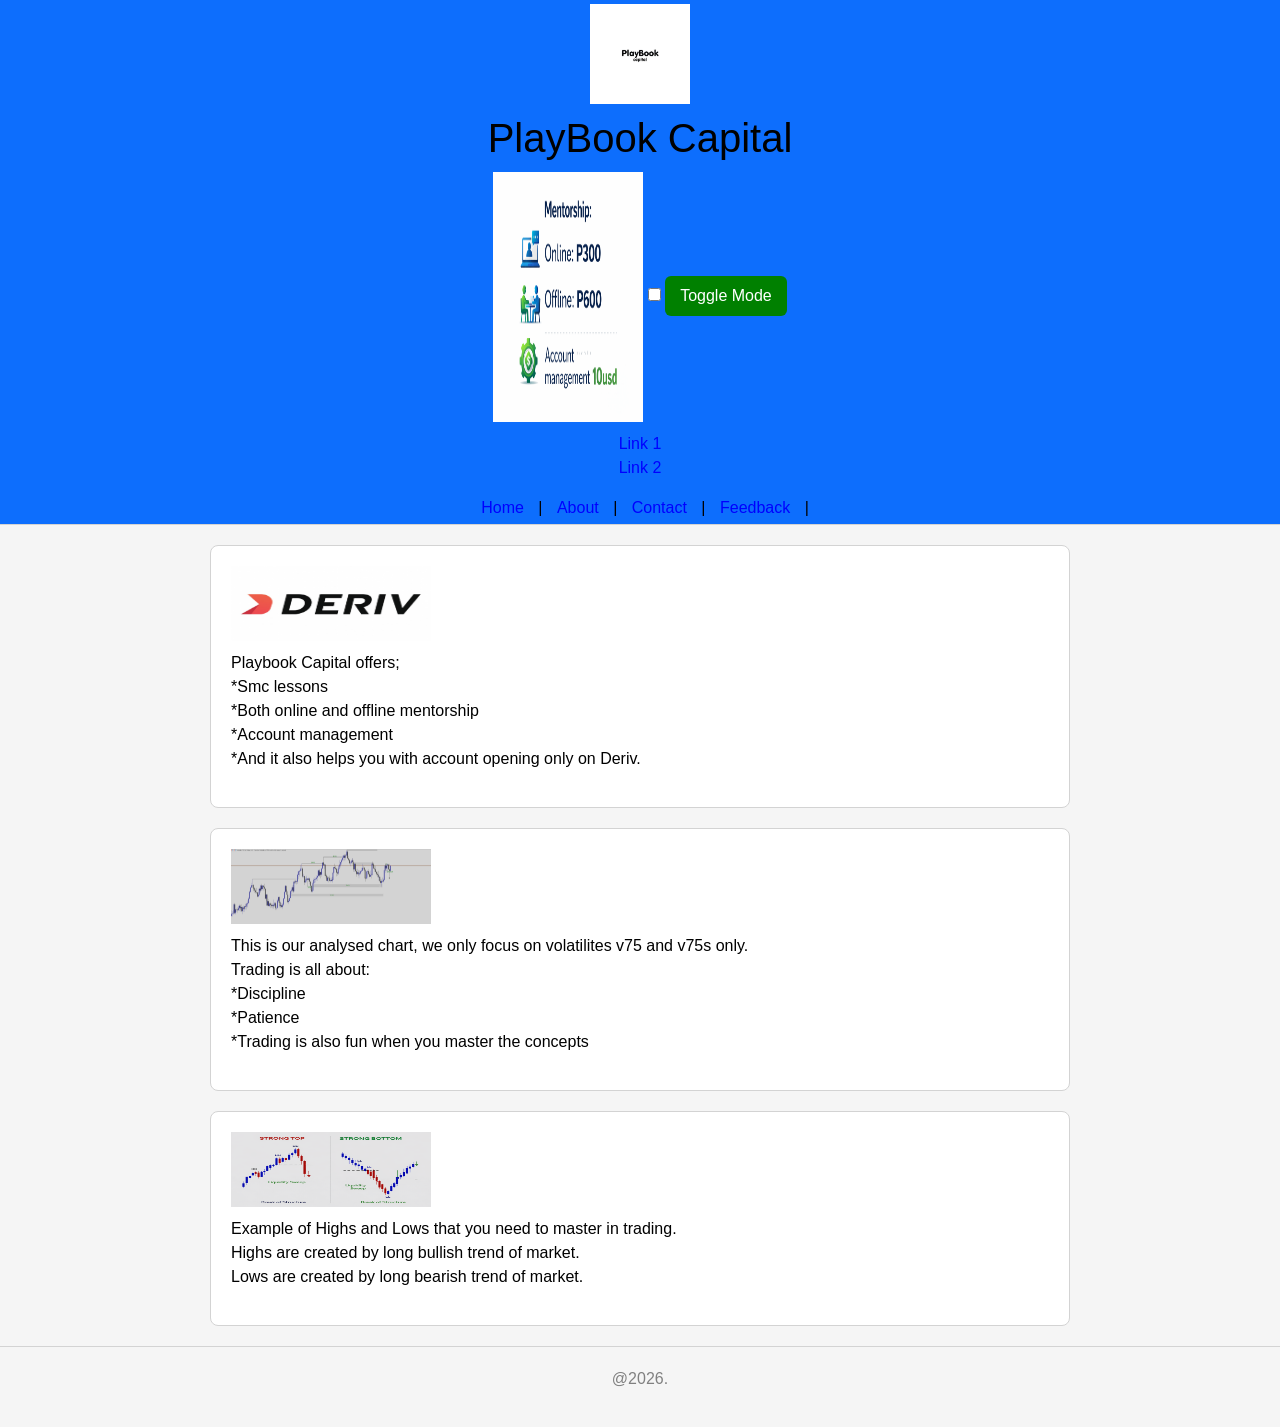
==== index.html @ a09574e9 "Add files via upload" ====
<!doctype html>
<html lang="eng">

<head>
<meta charset="UTF-8">

<meta name="viewport" content="width=device-width, initial-scale=1.0">

<link href="https://cdn.jsdelivr.net/npm/bootstrap@5.3.3/dist/css/bootstrap.min.css" rel="stylesheet">

<script src="https://cdn.jsdelivr.net/npm/bootstrap@5.3.3/dist/js/bootstrap.bundle.min.js"></script>

<link rel="stylesheet" href="style.css">

<title>Playbook Capital Web Page </title>

</head>

<body>

<header>

<div class="container-fluid p-1 bg-primary text-center">
    <img src="logo.jpeg" alt="logo" width="100px" height="100px" />
    <h1>PlayBook Capital</h1> 

    <img src="done.png" alt="done" width="150px" height="250px" />

    <label class="switch">
        <input type="checkbox" onclick="toggleMode()">
        <span class="slider"></span>
    </label>

    <button onclick="toggleMode()">Toggle Mode</button>



   

    <nav>
    <ul>
    <li><a href="https://join.deriv.com/?utm_source=bing&utm_medium=ppc-paid_search&utm_campaign=africa_tier1-lal-all-brand_keyword-0723-en-bing&msclkid=07c2a57f465816dfaf94cce6a8a9335b&utm_term=deriv&utm_content=brand_keyword">Link 1</a></li>

    <li><a href="https://www.facebook.com/TheRealPrinceOlaotse">Link 2</a></li>
    </ul>
    </nav>


    <nav>
    <a href="index.html">Home</a> |
    <a href="about.html">About</a> |
    <a href="contact.html">Contact</a> |
    <a href="feedback.html">Feedback</a> |
    </nav>

</div>
 </header>
<article>

<section>

<img src="DERIV.jpg" alt="DERIV" width="200px" height="75px">

<p>
Playbook Capital offers;<br>
*Smc lessons<br>
*Both online and offline mentorship<br>
*Account management<br>
*And it also helps you with account opening only on Deriv.
</p>

</section>

<section>

<img src="sample 2.jpeg" alt="sample 2" width="200px" height="75px" />

<p>
This is our analysed chart, we only focus on volatilites v75 and v75s only.<br>
Trading is all about:<br>
*Discipline <br>
*Patience <br>
*Trading is also fun when you master the concepts
</p>

</section>

<section>

<img src="high.png" alt="high" width="200px" height="75px" />

<p>
Example of Highs and Lows that you need to master in trading.<br>
Highs are created by long bullish trend of market.<br>
Lows are created by long bearish trend of market.
</p>

</section>

</article>

<aside>

</aside>

<div id="spacer"></div>

<footer>
<p>@2026.</p>
</footer>

<script>
function toggleMode() {
document.body.classList.toggle("dark-mode");
}
</script>

</body>
</html>
---- style.css ----
body{
background-color: whitesmoke;
font-family: Arial, Helvetica, sans-serif;
color: black;
margin:0;
}

header{
background-color: white;
border-bottom:1px solid lightgray;
}

.logo{
border-radius:50%;
text-align: ;
}

header h1{
margin:10px;
}

nav{
margin-top:10px;
}

nav a{
text-decoration:none;
color: blue;
margin:10px;
font-weight:500;
}

nav a:hover{
text-decoration:underline;
}

nav ul{
list-style:none;
padding:0;
}

section{
background-color:white;
border:1px solid lightgray;
border-radius:8px;
padding:20px;
margin:20px;
}

section img{
margin-bottom:10px;
}

article{
max-width:900px;
margin:auto;
}

aside{
text-align:center;
margin:20px;
}

footer{
text-align:center;
padding:20px;
color:gray;
border-top:1px solid lightgray;
}

.dark-mode{
background-color:black;
color:white;
}

.dark-mode section{
background-color:dimgray;
border:1px solid gray;
}

.dark-mode header{
background-color:dimgray;
}

.dark-mode footer{
border-top:1px solid gray;
}

button{
padding:8px 15px;
border:none;
border-radius:6px;
background-color:green;
color:white;
cursor:pointer;
}

button:hover{
background-color:darkgreen;
}

h2{
    text-align: center;
}
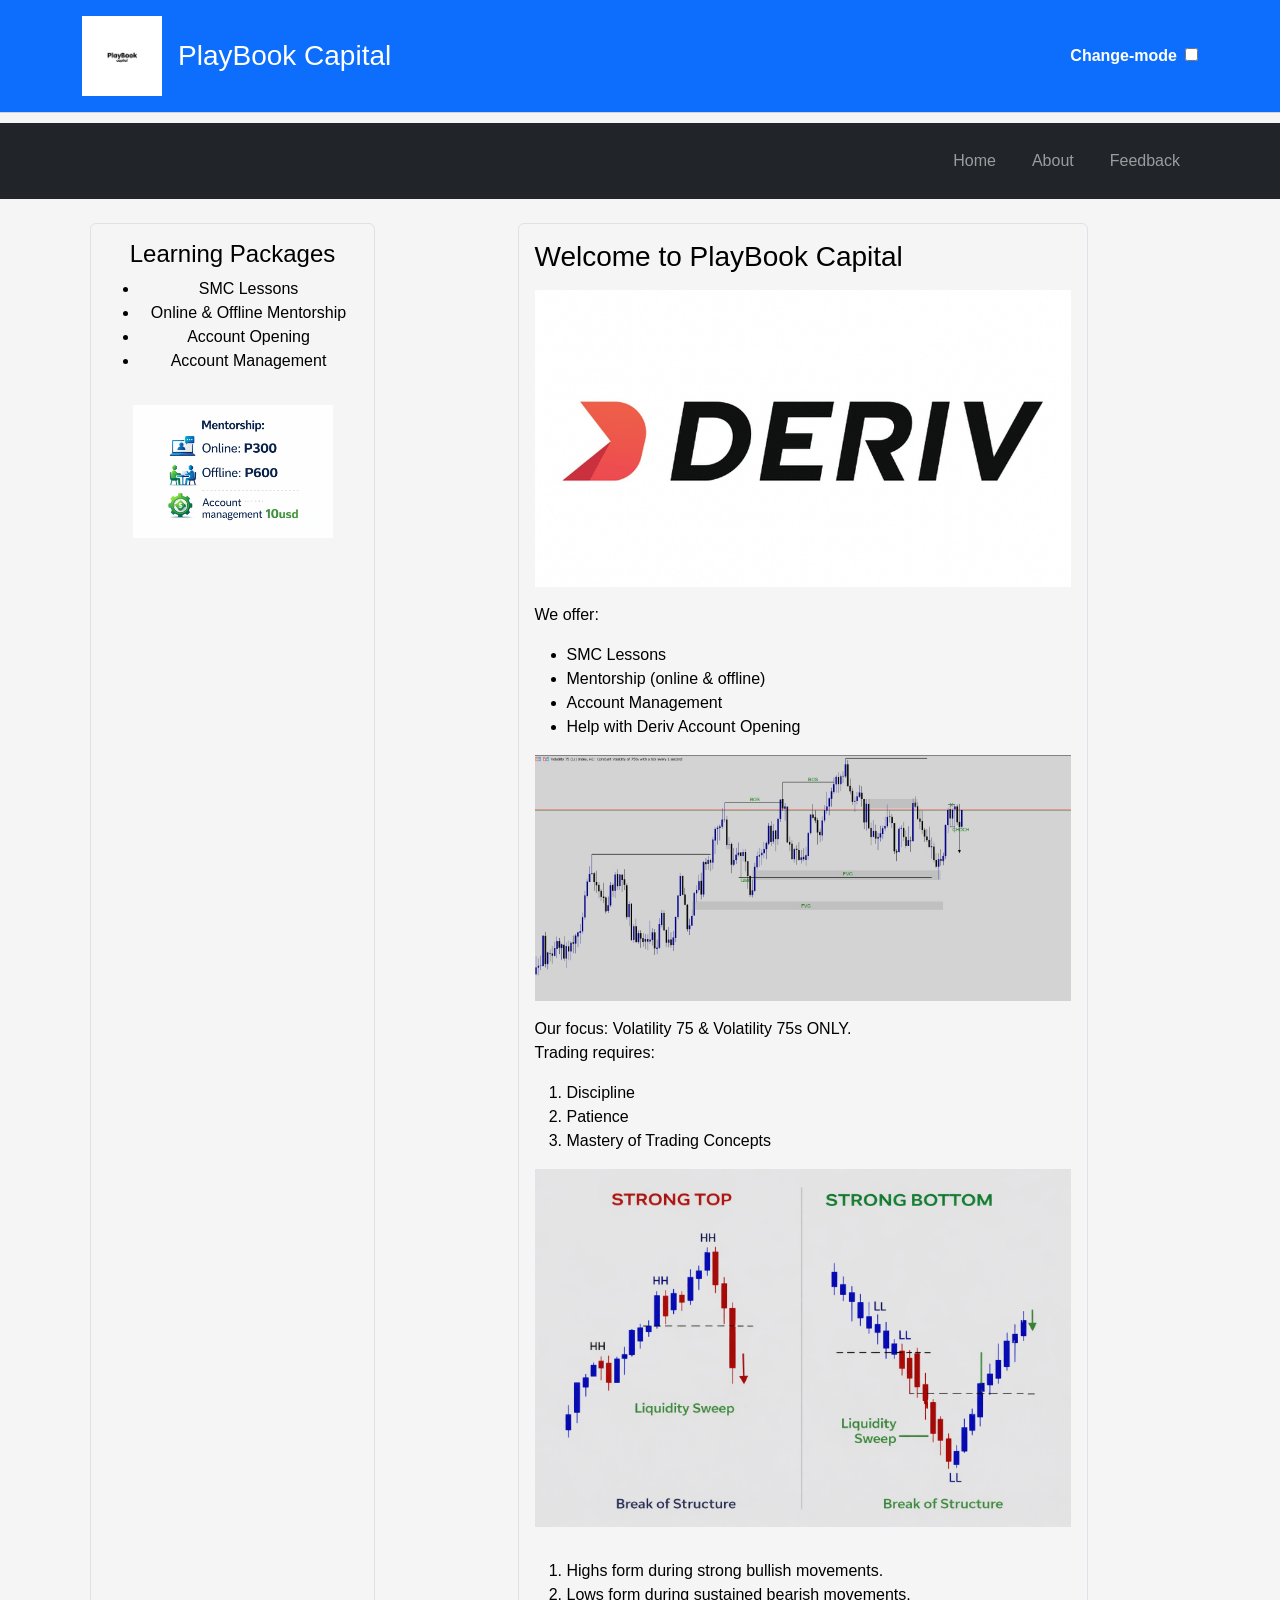
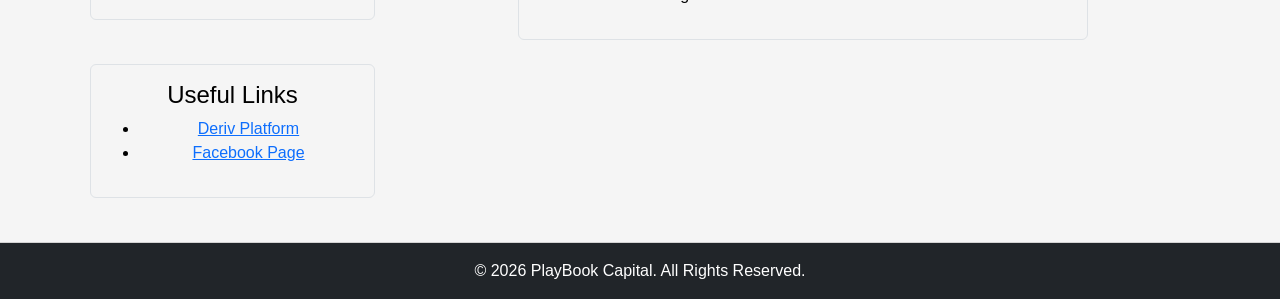
==== commit 81d44192: "index.html" ====
--- a/index.html
+++ b/index.html
@@ -1,119 +1,146 @@
-<!doctype html>
-<html lang="eng">
+<!DOCTYPE html>
+<html lang="en">
 
 <head>
-<meta charset="UTF-8">
+    <meta charset="UTF-8">
+    <meta name="viewport" content="width=device-width, initial-scale=1.0">
+    <title>PlayBook Capital</title>
 
-<meta name="viewport" content="width=device-width, initial-scale=1.0">
-
-<link href="https://cdn.jsdelivr.net/npm/bootstrap@5.3.3/dist/css/bootstrap.min.css" rel="stylesheet">
-
-<script src="https://cdn.jsdelivr.net/npm/bootstrap@5.3.3/dist/js/bootstrap.bundle.min.js"></script>
-
-<link rel="stylesheet" href="style.css">
-
-<title>Playbook Capital Web Page </title>
-
+    <link rel="stylesheet" href="https://cdn.jsdelivr.net/npm/bootstrap@5.3.3/dist/css/bootstrap.min.css">
+    <link rel="stylesheet" href="style.css">
+    <script src="https://cdn.jsdelivr.net/npm/bootstrap@5.3.3/dist/js/bootstrap.bundle.min.js"></script>
 </head>
 
 <body>
 
-<header>
+<header class="bg-primary text-white py-3">
+    <div class="container d-flex align-items-center justify-content-between">
 
-<div class="container-fluid p-1 bg-primary text-center">
-    <img src="logo.jpeg" alt="logo" width="100px" height="100px" />
-    <h1>PlayBook Capital</h1> 
+        <div class="d-flex align-items-center">
+            <img src="logo.jpeg" width="80" height="80">
+            <h1 class="ms-3 fs-3">PlayBook Capital</h1>
+        </div>
 
-    <img src="done.png" alt="done" width="150px" height="250px" />
+        <div class="d-flex align-items-center">
+            <span class="me-2 fw-bold">Change-mode</span>
+            <label class="switch">
+                <input type="checkbox" onclick="toggleMode()">
+                <span class="slider"></span>
+            </label>
+        </div>
 
-    <label class="switch">
-        <input type="checkbox" onclick="toggleMode()">
-        <span class="slider"></span>
-    </label>
+    </div>
+</header>
 
-    <button onclick="toggleMode()">Toggle Mode</button>
+<nav class="navbar navbar-expand-lg navbar-dark bg-dark">
+    <div class="container">
 
+        <button class="navbar-toggler" type="button" data-bs-toggle="collapse"
+            data-bs-target="#navbarNav">
+            <span class="navbar-toggler-icon"></span>
+        </button>
 
+        <div id="navbarNav" class="collapse navbar-collapse">
+            <ul class="navbar-nav ms-auto">
 
-   
+                <li class="nav-item">
+                    <a class="nav-link" href="index.html">Home</a>
+                </li>
 
-    <nav>
-    <ul>
-    <li><a href="https://join.deriv.com/?utm_source=bing&utm_medium=ppc-paid_search&utm_campaign=africa_tier1-lal-all-brand_keyword-0723-en-bing&msclkid=07c2a57f465816dfaf94cce6a8a9335b&utm_term=deriv&utm_content=brand_keyword">Link 1</a></li>
+                <li class="nav-item">
+                    <a class="nav-link" href="about.html">About</a>
+                </li>
 
-    <li><a href="https://www.facebook.com/TheRealPrinceOlaotse">Link 2</a></li>
-    </ul>
-    </nav>
+                <li class="nav-item">
+                    <a class="nav-link" href="feedback.html">Feedback</a>
+                </li>
 
+            </ul>
+        </div>
 
-    <nav>
-    <a href="index.html">Home</a> |
-    <a href="about.html">About</a> |
-    <a href="contact.html">Contact</a> |
-    <a href="feedback.html">Feedback</a> |
-    </nav>
+    </div>
+</nav>
 
-</div>
- </header>
-<article>
+<main class="container my-4">
 
-<section>
+    <div class="row g-4">
 
-<img src="DERIV.jpg" alt="DERIV" width="200px" height="75px">
+        
+        <aside class="col-md-3 p-3 border rounded">
+            <h4>Learning Packages</h4>
+            <ul>
+                <li>SMC Lessons</li>
+                <li>Online & Offline Mentorship</li>
+                <li>Account Opening</li>
+                <li>Account Management</li>
+            </ul>
 
-<p>
-Playbook Capital offers;<br>
-*Smc lessons<br>
-*Both online and offline mentorship<br>
-*Account management<br>
-*And it also helps you with account opening only on Deriv.
-</p>
+            <img src="done.png" class="img-fluid mt-3" width="200">
+        </aside>
 
-</section>
+      
+        <article class="col-md-6 p-3 border rounded">
 
-<section>
+            <h3 class="mb-3">Welcome to PlayBook Capital</h3>
 
-<img src="sample 2.jpeg" alt="sample 2" width="200px" height="75px" />
+            <img src="DERIV.jpg" class="img-fluid mb-3">
 
-<p>
-This is our analysed chart, we only focus on volatilites v75 and v75s only.<br>
-Trading is all about:<br>
-*Discipline <br>
-*Patience <br>
-*Trading is also fun when you master the concepts
-</p>
+            <p>
+                We offer:<br>
+				<ul>
+					<li>SMC Lessons<br></li>
+					<li>Mentorship (online & offline)<br></li>
+					<li>Account Management<br></li>
+					<li>Help with Deriv Account Opening</li>
+				</ul>
+				
+			</p>
 
-</section>
+            <img src="sample 2.jpeg" class="img-fluid mb-3">
 
-<section>
+            <p>
+			
+                Our focus: Volatility 75 & Volatility 75s ONLY.<br>
+			   Trading requires:<br>
+                <ol> 
+					<li>Discipline<br></li>
+					<li>Patience<br></li>
+					<li>Mastery of Trading Concepts</li>
+				</ol>
+            </p>
 
-<img src="high.png" alt="high" width="200px" height="75px" />
+            <img src="high.png" class="img-fluid mb-3">
 
-<p>
-Example of Highs and Lows that you need to master in trading.<br>
-Highs are created by long bullish trend of market.<br>
-Lows are created by long bearish trend of market.
-</p>
+            <p>
+				<ol>
+                <li>Highs form during strong bullish movements.<br></li>
+                <li>Lows form during sustained bearish movements.</li>
+				</>
+            </p>
 
-</section>
+        </article>
 
-</article>
+        
+        <aside class="col-md-3 p-3 border rounded">
+            <h4>Useful Links</h4>
+            <ul>
+                <li><a href="https://join.deriv.com/">Deriv Platform</a></li>
+                <li><a href="https://www.facebook.com/TheRealPrinceOlaotse">Facebook Page</a></li>
+            </ul>
+        </aside>
 
-<aside>
+    </div>
+</main>
 
-</aside>
-
-<div id="spacer"></div>
-
-<footer>
-<p>@2026.</p>
+<footer class="text-center bg-dark text-white py-3 mt-4">
+    © 2026 PlayBook Capital. All Rights Reserved.
 </footer>
 
 <script>
-function toggleMode() {
-document.body.classList.toggle("dark-mode");
-}
+    function toggleMode() {
+        document.body.classList.toggle("dark-mode");
+    }
 </script>
 
 </body>
-</html>+</html>
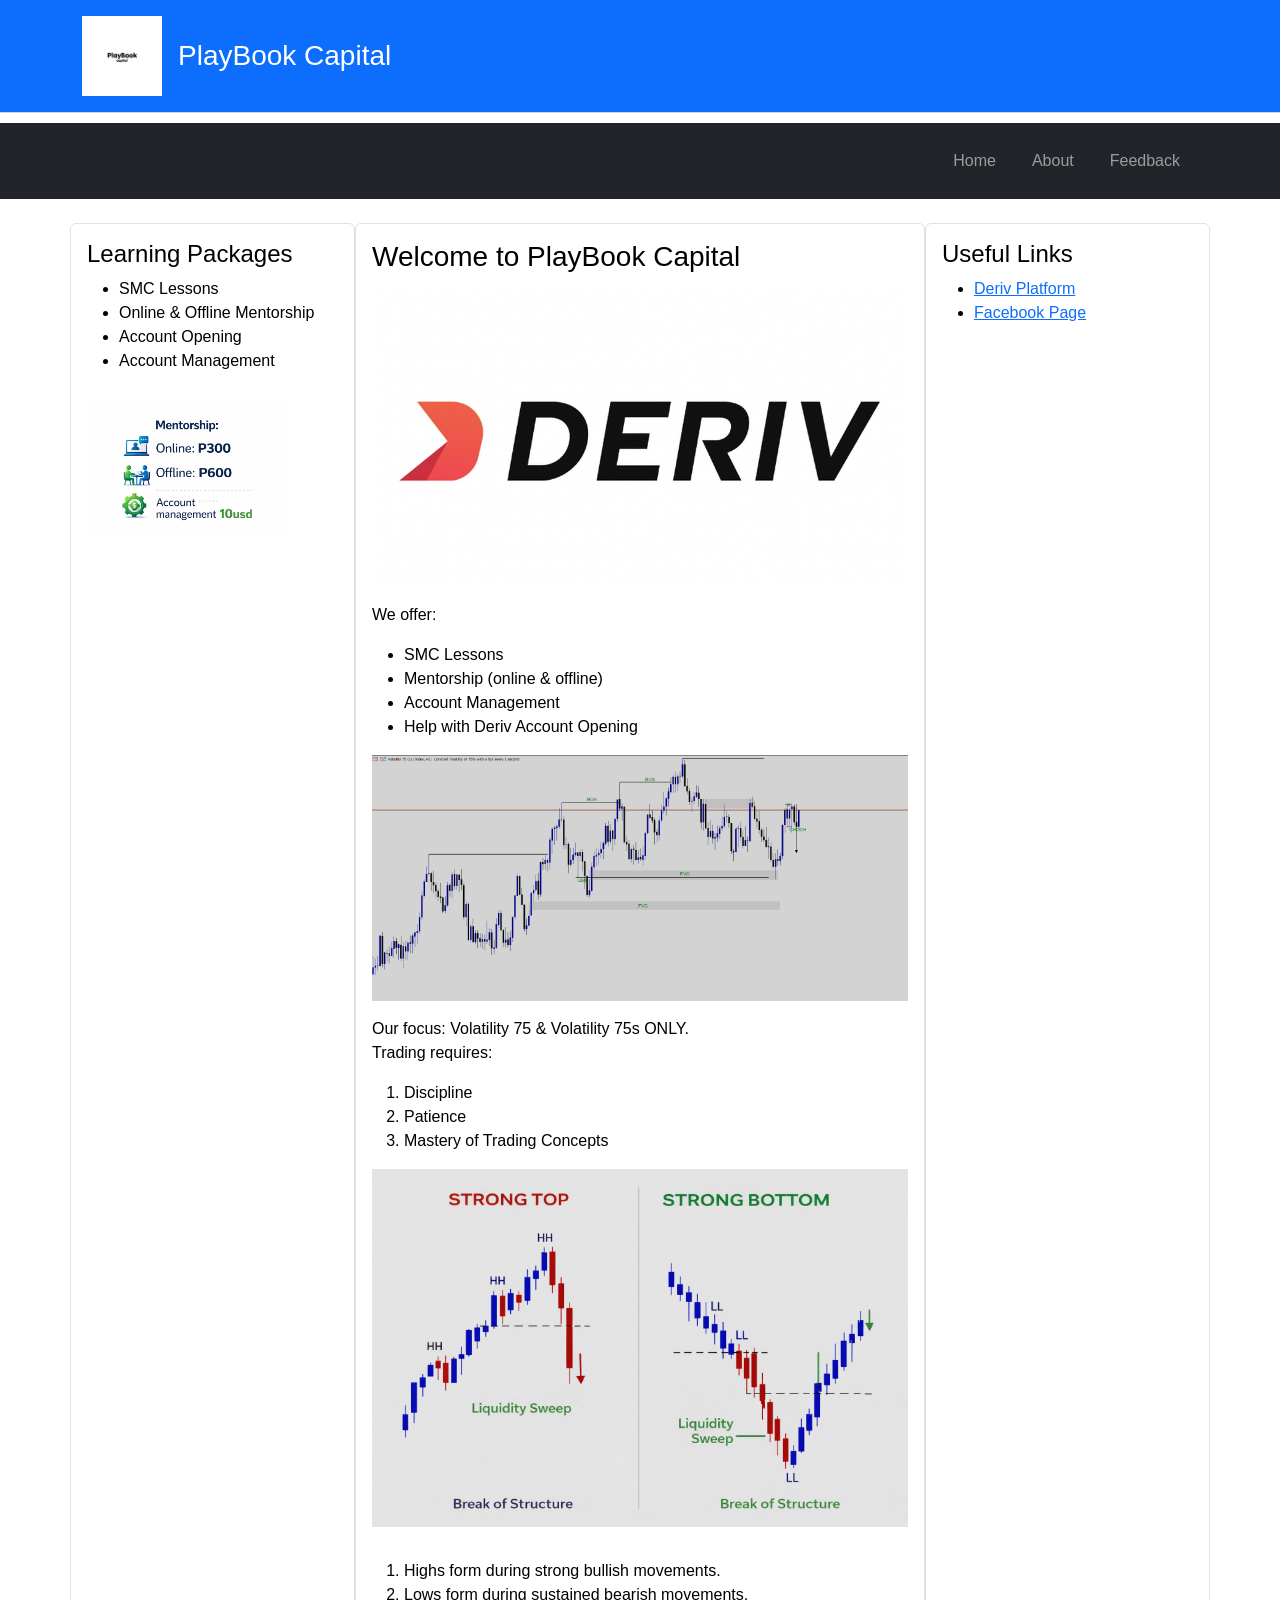
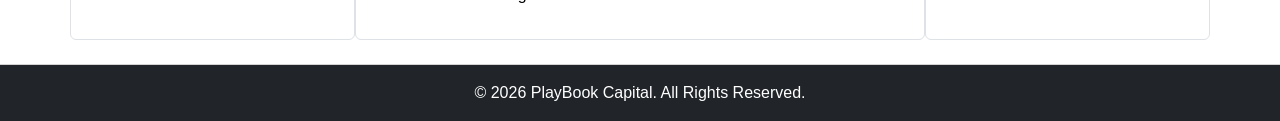
==== commit 040ee64c: "index.html" ====
--- a/index.html
+++ b/index.html
@@ -19,14 +19,6 @@
         <div class="d-flex align-items-center">
             <img src="logo.jpeg" width="80" height="80">
             <h1 class="ms-3 fs-3">PlayBook Capital</h1>
-        </div>
-
-        <div class="d-flex align-items-center">
-            <span class="me-2 fw-bold">Change-mode</span>
-            <label class="switch">
-                <input type="checkbox" onclick="toggleMode()">
-                <span class="slider"></span>
-            </label>
         </div>
 
     </div>
@@ -135,12 +127,5 @@
 <footer class="text-center bg-dark text-white py-3 mt-4">
     © 2026 PlayBook Capital. All Rights Reserved.
 </footer>
-
-<script>
-    function toggleMode() {
-        document.body.classList.toggle("dark-mode");
-    }
-</script>
-
 </body>
 </html>
--- a/style.css
+++ b/style.css
@@ -1,105 +1,103 @@
-
-body{
-background-color: whitesmoke;
-font-family: Arial, Helvetica, sans-serif;
-color: black;
-margin:0;
+body {
+    background-color: white;
+    font-family: Arial, sans-serif;
+    color: black;
+    margin: 0;
 }
 
-header{
-background-color: white;
-border-bottom:1px solid lightgray;
+header {
+    background-color: white;
+    border-bottom: 1px solid lightgray;
 }
 
-.logo{
-border-radius:50%;
-text-align: ;
+header h1, h2 {
+    margin: 10px;
+    text-align: center;
 }
 
-header h1{
-margin:10px;
+nav {
+    margin-top: 10px;
+    text-align: center;
 }
 
-nav{
-margin-top:10px;
+nav a {
+    text-decoration: none;
+    color: blue;
+    margin: 10px;
+    font-weight: 500;
 }
 
-nav a{
-text-decoration:none;
-color: blue;
-margin:10px;
-font-weight:500;
+nav a:hover {
+    text-decoration: underline;
 }
 
-nav a:hover{
-text-decoration:underline;
+article {
+    width: 100%;
 }
 
-nav ul{
-list-style:none;
-padding:0;
+section {
+    background-color: white;
+    border: 1px solid lightgray;
+    border-radius: 8px;
+    padding: 20px;
+    margin: 20px 0;
 }
 
-section{
-background-color:white;
-border:1px solid lightgray;
-border-radius:8px;
-padding:20px;
-margin:20px;
+section img {
+    margin-bottom: 10px;
 }
 
-section img{
-margin-bottom:10px;
+aside {
+    padding: 15px;
+    border: 1px solid lightgray;
+    border-radius: 8px;
+    background-color: white
 }
 
-article{
-max-width:900px;
-margin:auto;
+
+footer {
+    text-align: center;
+    padding: 20px;
+    color: gray;
+    border-top: 1px solid lightgray;
 }
 
-aside{
-text-align:center;
-margin:20px;
+.slider {
+    position: absolute;
+    cursor: pointer;
+    top: 0;
+    left: 0;
+    right: 0;
+    bottom: 0;
+    background-color: gray;
+    border-radius: 24px;
 }
 
-footer{
-text-align:center;
-padding:20px;
-color:gray;
-border-top:1px solid lightgray;
+.slider:before {
+    position: absolute;
+    content: "";
+    height: 18px;
+    width: 18px;
+    left: 3px;
+    bottom: 3px;
+    background-color: white;
+    border-radius: 50%;
+    transition: .4s;
 }
 
-.dark-mode{
-background-color:black;
-color:white;
+input:checked + .slider {
+    background-color: green;
 }
 
-.dark-mode section{
-background-color:dimgray;
-border:1px solid gray;
+input:checked + .slider:before {
+    transform: translateX(26px);
 }
 
-.dark-mode header{
-background-color:dimgray;
+.about .box {
+  background: #ffffff;
+  border-left: 6px solid #4CAF50;
+  padding: 15px;
+  margin-bottom: 15px;
+  border-radius: 10px;
+  box-shadow: 0 3px 6px rgba(0,0,0,0.1);
 }
-
-.dark-mode footer{
-border-top:1px solid gray;
-}
-
-button{
-padding:8px 15px;
-border:none;
-border-radius:6px;
-background-color:green;
-color:white;
-cursor:pointer;
-}
-
-button:hover{
-background-color:darkgreen;
-}
-
-h2{
-    text-align: center;
-}
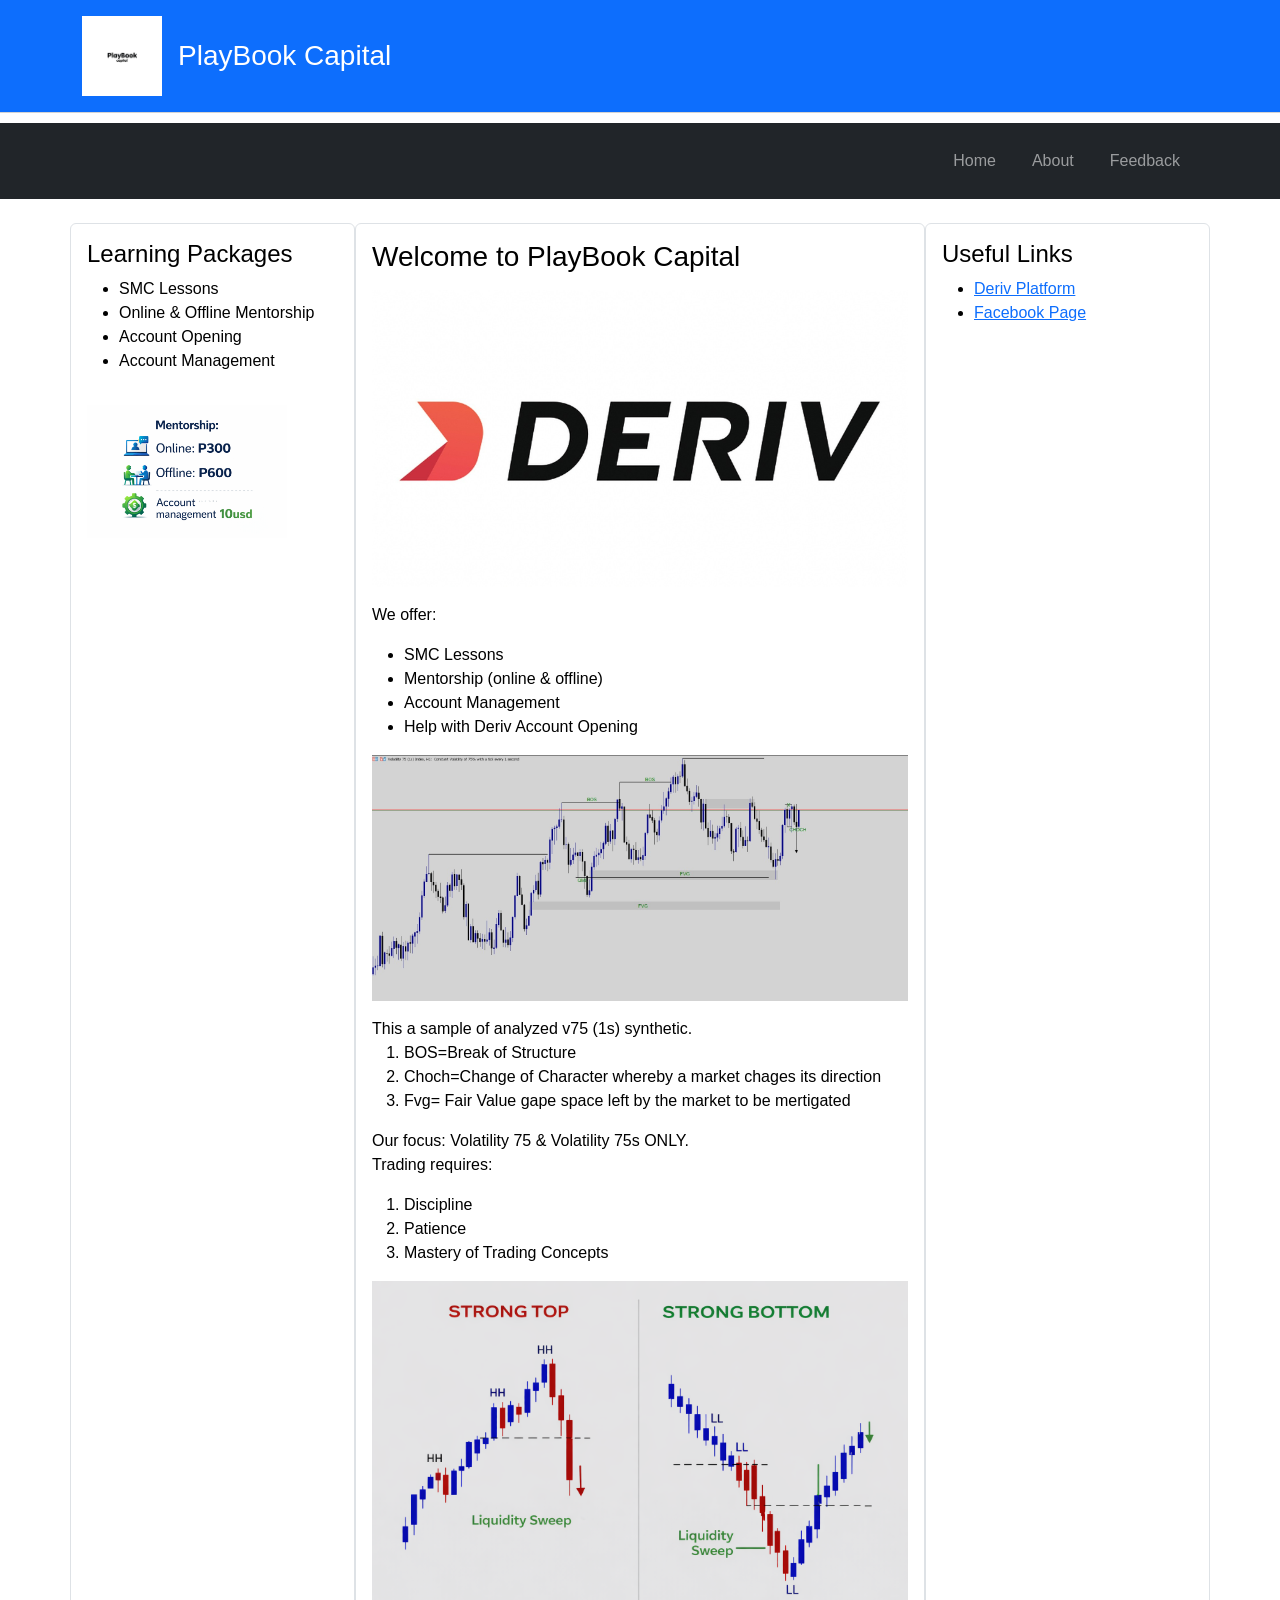
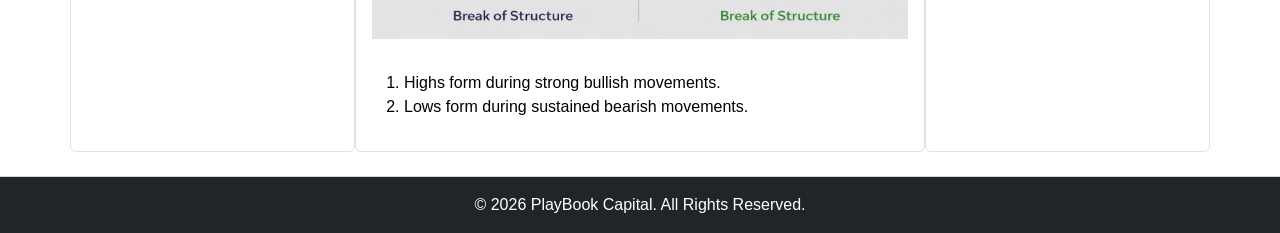
==== commit eaf14fce: "index.html" ====
--- a/index.html
+++ b/index.html
@@ -89,6 +89,12 @@
 			</p>
 
             <img src="sample 2.jpeg" class="img-fluid mb-3">
+			This a sample of analyzed v75 (1s) synthetic.<br>
+			<ol>
+				<li>BOS=Break of Structure</li>
+				<li>Choch=Change of Character whereby a market chages its direction</li>
+				<li>Fvg= Fair Value gape space left by the market to be mertigated</li>
+			</ol>
 
             <p>
 			
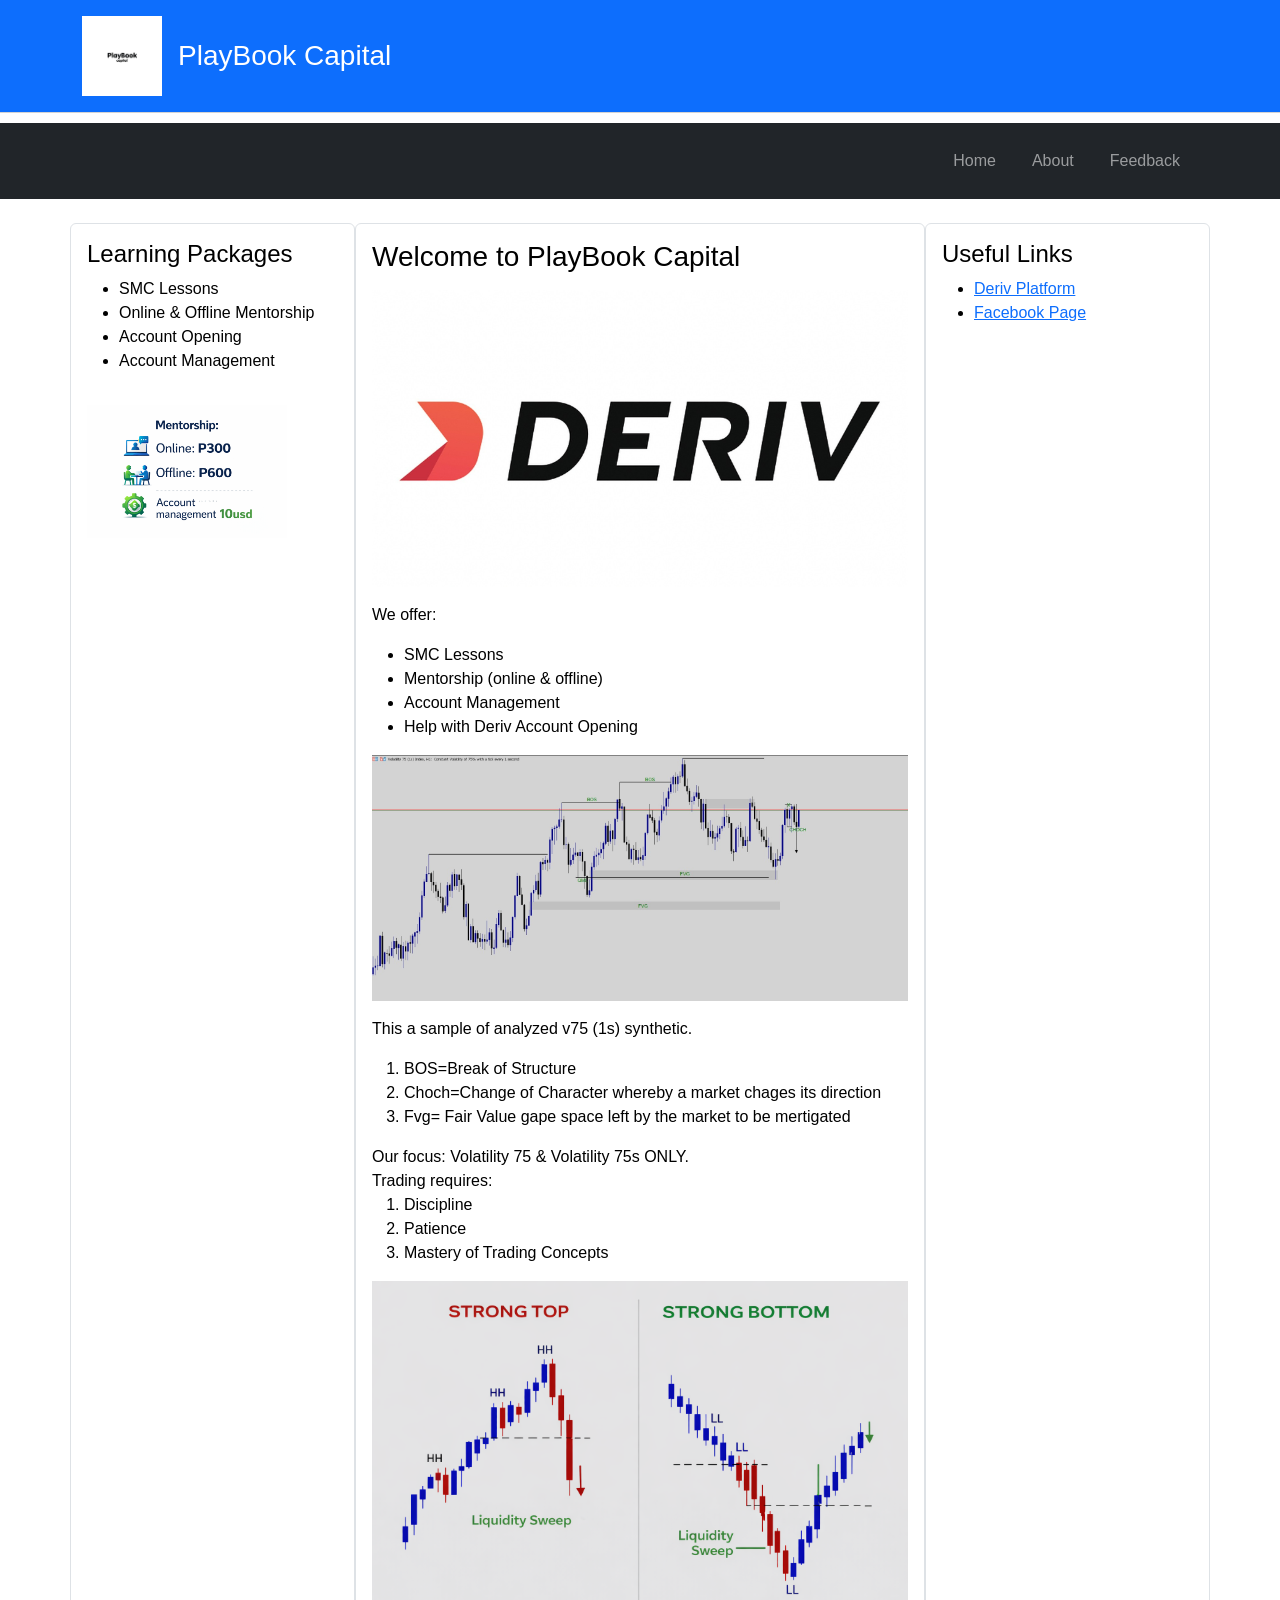
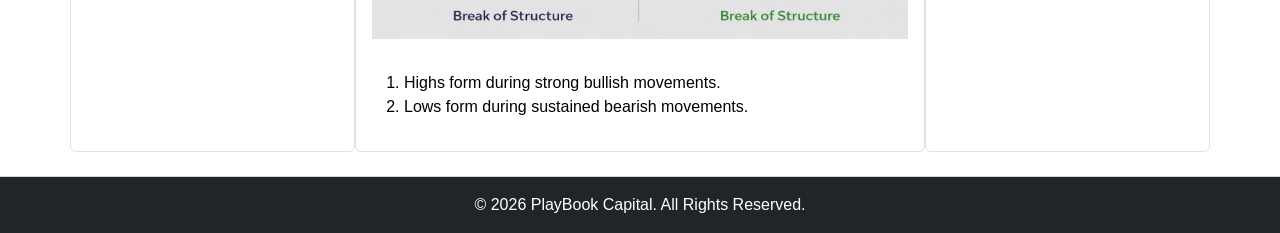
==== commit 70aa4d10: "index.html" ====
--- a/index.html
+++ b/index.html
@@ -87,17 +87,14 @@
 				</ul>
 				
 			</p>
-
             <img src="sample 2.jpeg" class="img-fluid mb-3">
-			This a sample of analyzed v75 (1s) synthetic.<br>
+            <p>
+				This a sample of analyzed v75 (1s) synthetic.<br>
 			<ol>
 				<li>BOS=Break of Structure</li>
 				<li>Choch=Change of Character whereby a market chages its direction</li>
 				<li>Fvg= Fair Value gape space left by the market to be mertigated</li>
 			</ol>
-
-            <p>
-			
                 Our focus: Volatility 75 & Volatility 75s ONLY.<br>
 			   Trading requires:<br>
                 <ol> 
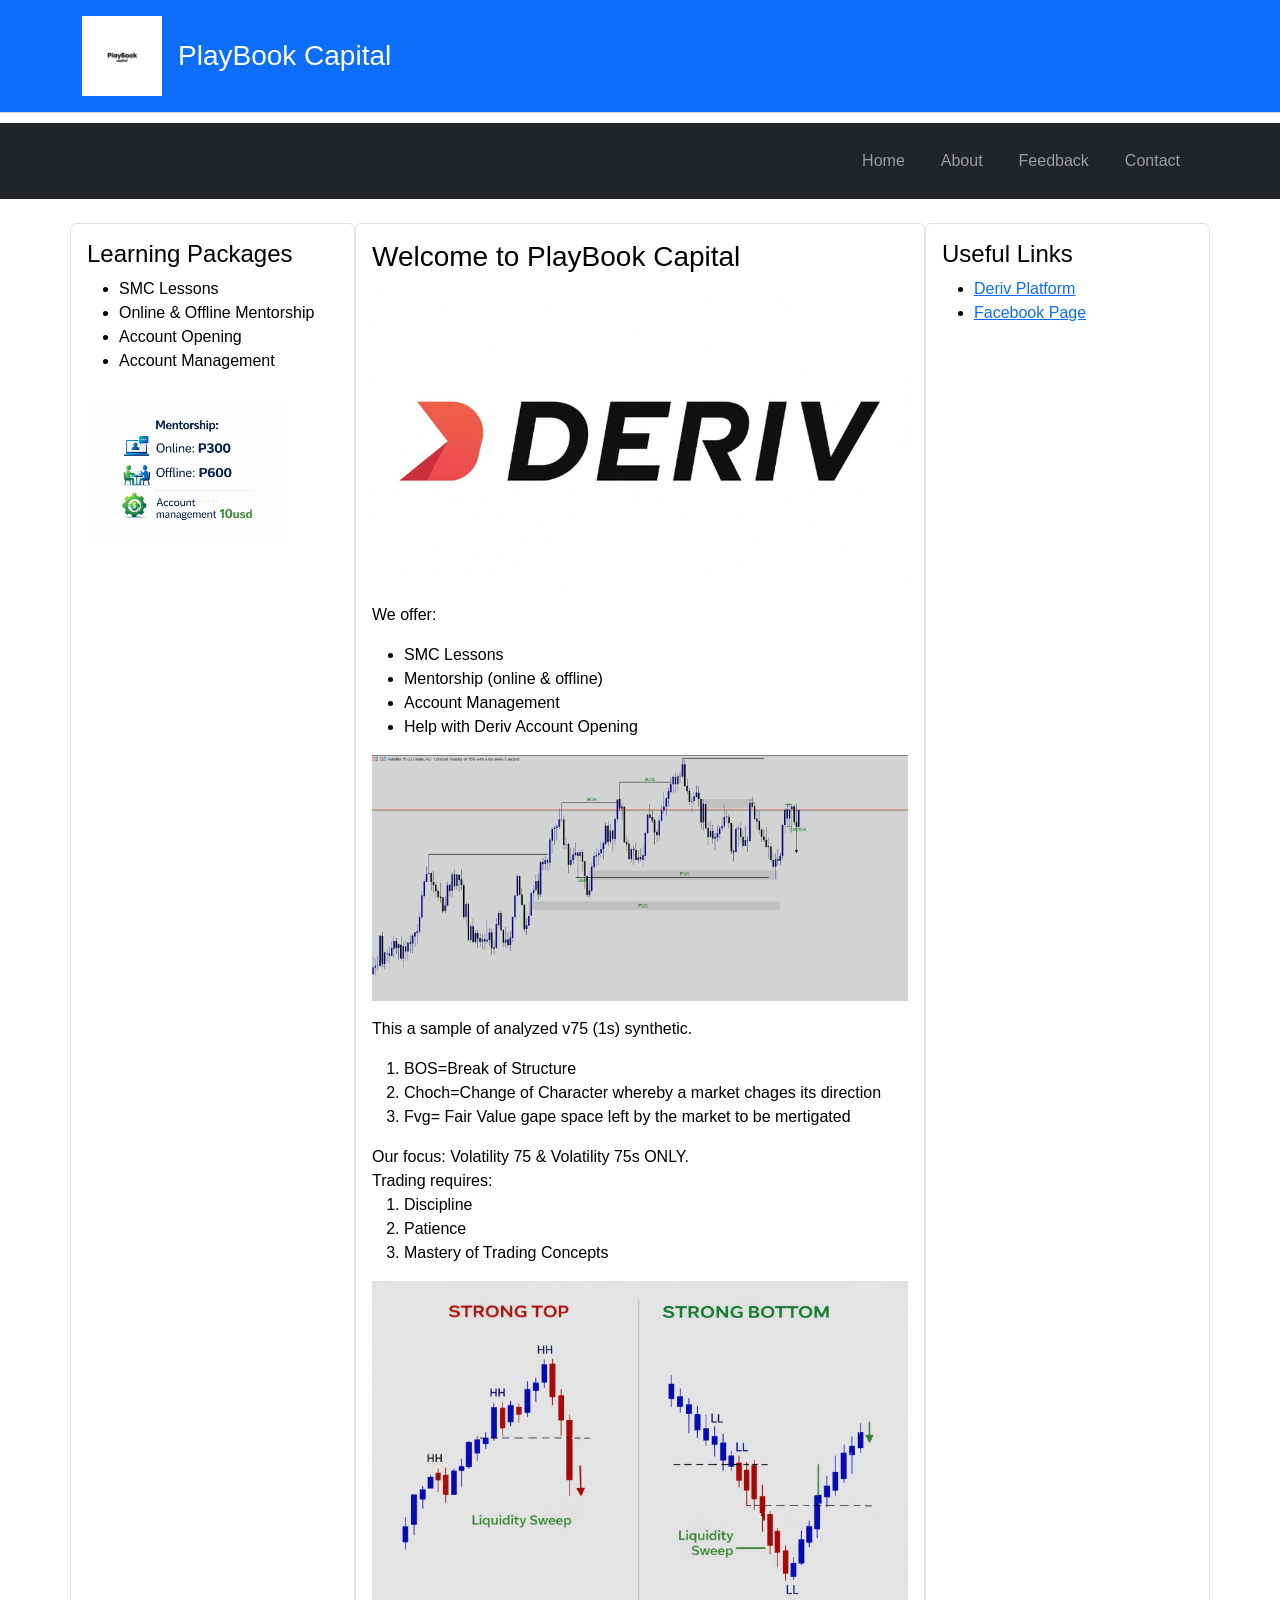
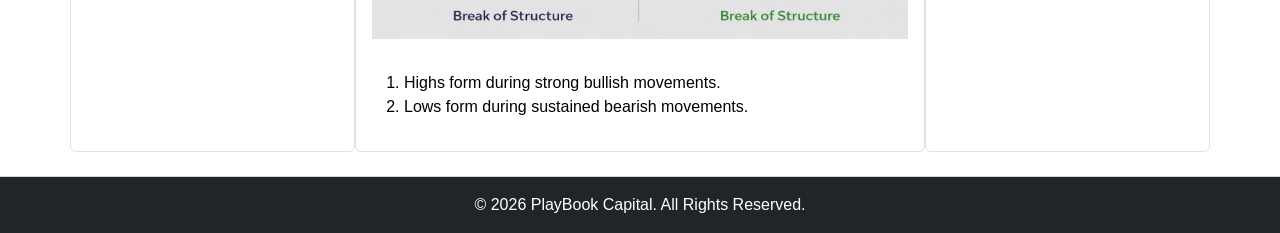
==== commit d1834150: "index.html" ====
--- a/index.html
+++ b/index.html
@@ -45,6 +45,9 @@
 
                 <li class="nav-item">
                     <a class="nav-link" href="feedback.html">Feedback</a>
+                </li>
+				 <li class="nav-item">
+                    <a class="nav-link" href="contact.html">Contact</a>
                 </li>
 
             </ul>
--- a/style.css
+++ b/style.css
@@ -62,37 +62,6 @@
     border-top: 1px solid lightgray;
 }
 
-.slider {
-    position: absolute;
-    cursor: pointer;
-    top: 0;
-    left: 0;
-    right: 0;
-    bottom: 0;
-    background-color: gray;
-    border-radius: 24px;
-}
-
-.slider:before {
-    position: absolute;
-    content: "";
-    height: 18px;
-    width: 18px;
-    left: 3px;
-    bottom: 3px;
-    background-color: white;
-    border-radius: 50%;
-    transition: .4s;
-}
-
-input:checked + .slider {
-    background-color: green;
-}
-
-input:checked + .slider:before {
-    transform: translateX(26px);
-}
-
 .about .box {
   background: #ffffff;
   border-left: 6px solid #4CAF50;
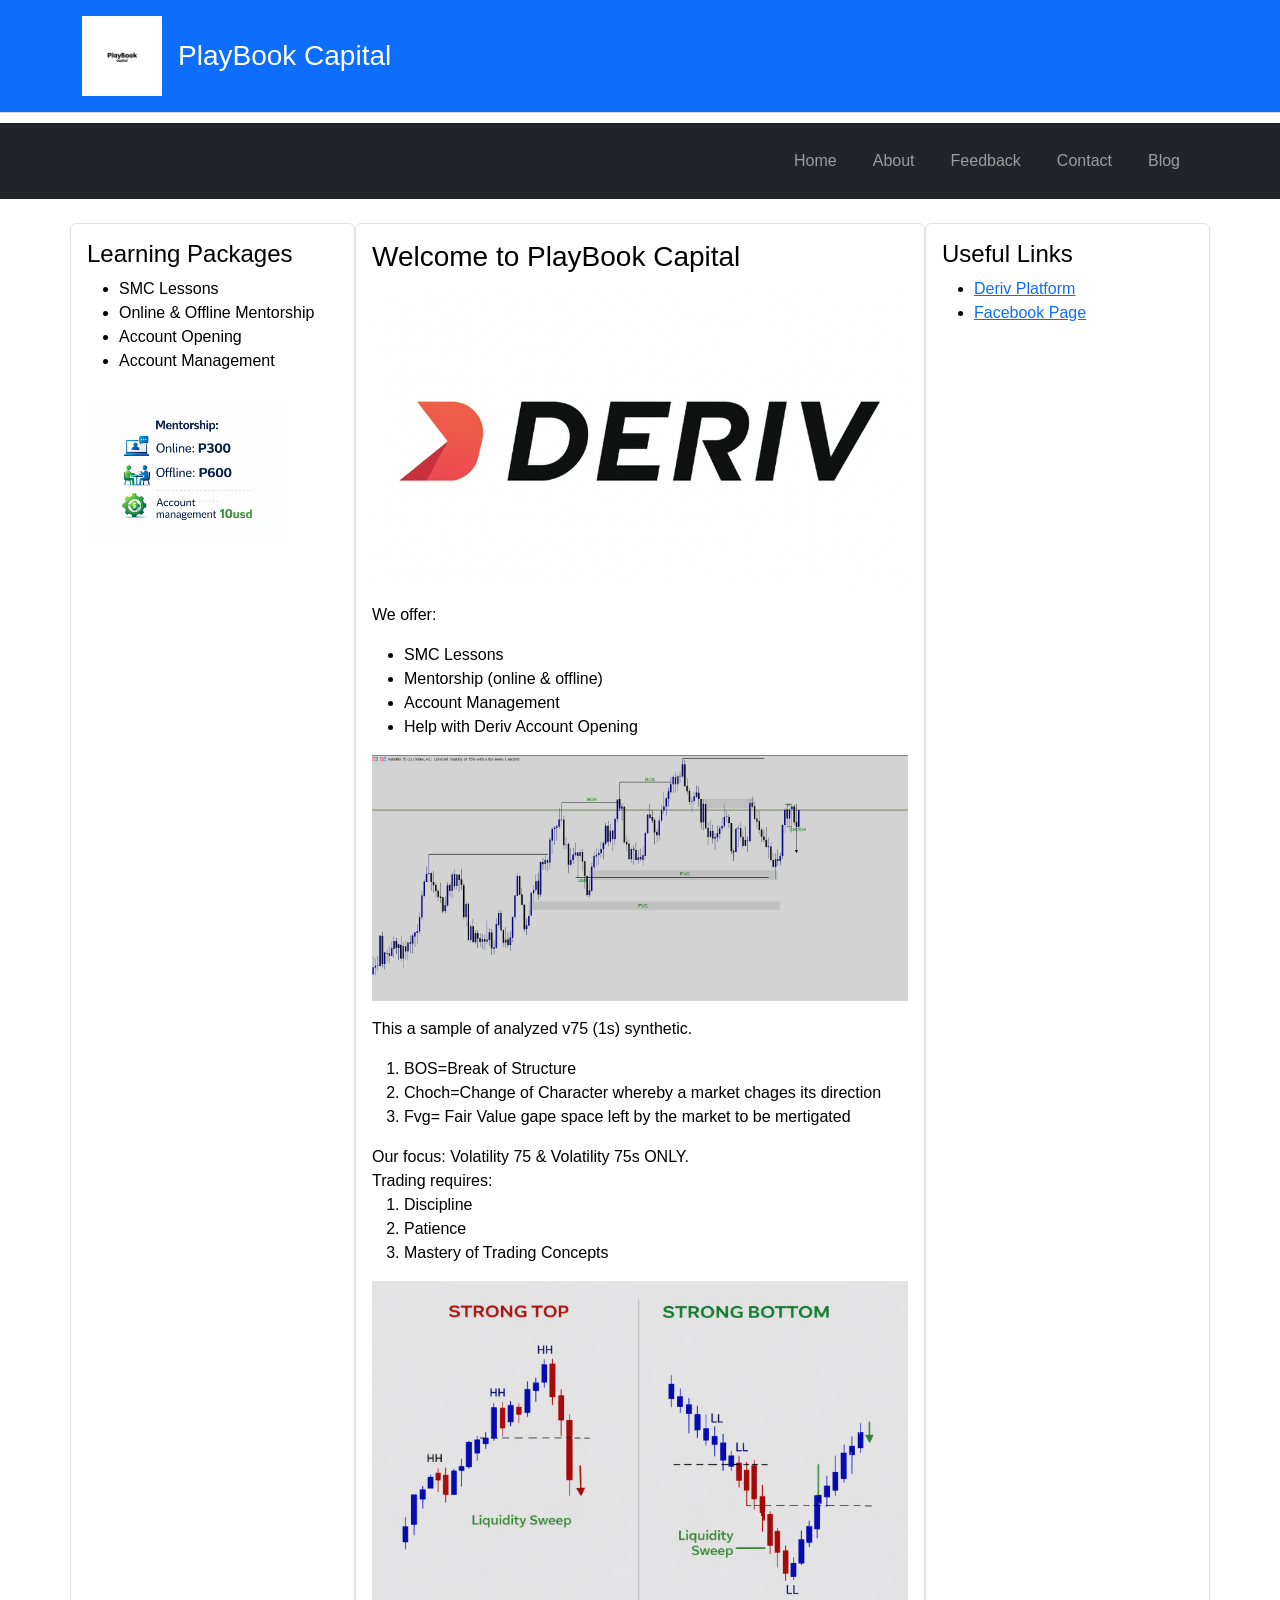
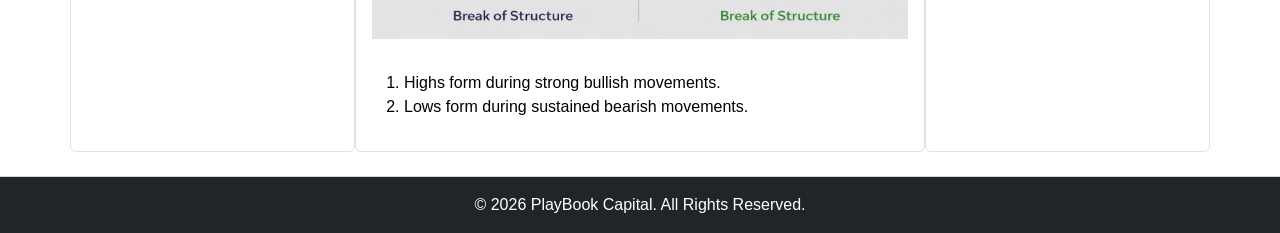
==== commit 77afef93: "index.html" ====
--- a/index.html
+++ b/index.html
@@ -48,6 +48,9 @@
                 </li>
 				 <li class="nav-item">
                     <a class="nav-link" href="contact.html">Contact</a>
+                </li>
+				<li class="nav-item">
+                    <a class="nav-link" href="Blog.html">Blog</a>
                 </li>
 
             </ul>
